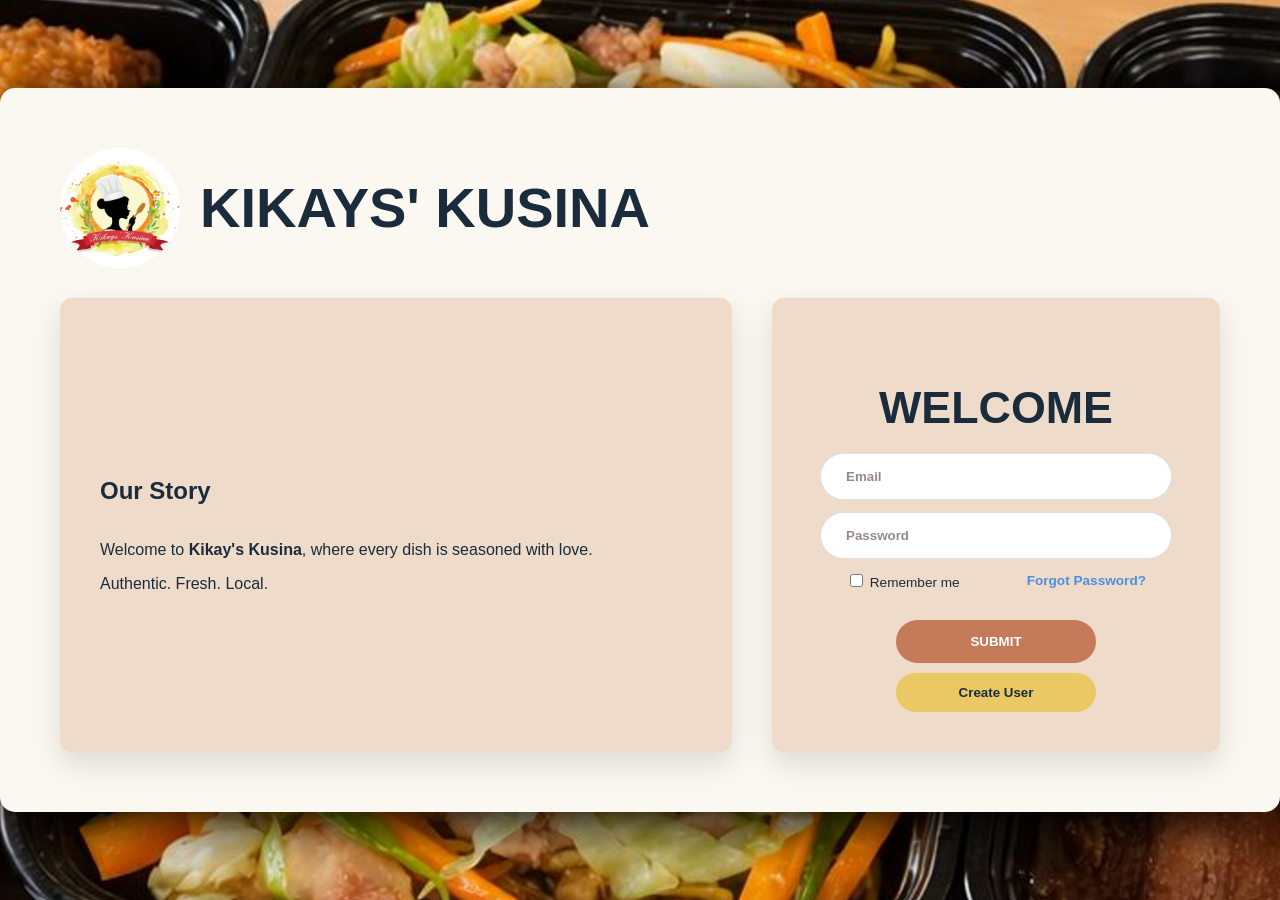
==== home.html @ 61290a39 "updated everything" ====
<!DOCTYPE html>
<html lang="en">
<head>
    <script>
        // Auth guard: kick out users who aren't logged in
        if (!sessionStorage.getItem('userRole')) {
            window.location.replace("login.html");
        }
    </script>
    <meta charset="UTF-8">
    <meta name="viewport" content="width=device-width, initial-scale=1.0">
    <title>Behind The Dishes</title>
    <link rel="stylesheet" href="style.css">
    <link rel="stylesheet" href="https://cdnjs.cloudflare.com/ajax/libs/font-awesome/6.0.0/css/all.min.css">
</head>

<body class="home-page">
    <header class="header-container">
        <nav class="nav-bar">
            <ul class="nav-links">
                <li><a href="#">Home</a></li>
                <li><a href="menu.html">Menu</a></li>
                <li><a href="#about">About Us</a></li>
                <li><a href="#about-section">Service</a></li>
            </ul>
        </nav>
        <!-- FIX: logout now calls the proper logout function instead of just linking to login.html -->
        <a href="#" onclick="logoutUser(); return false;" class="logout-btn">
            <i class="fa-solid fa-right-from-bracket"></i> Logout
        </a>
    </header>

    <main class="hero">
        <div class="hero-text">
            <p class="subtitle">Welcome to Our Delicious Corner</p>
            <h1 class="title">BEHIND THE DISHES</h1>
        </div>
    </main>

    <section class="about-us-section" id="about">
        <h2 class="about-title">ABOUT US</h2>
        <div class="about-grid">
            <div class="about-image">
                <img src="Pics/porke.png" alt="Crispy Roasted Pork">
            </div>
            <div class="about-card">
                <p class="card-subtitle">Premium Catering & Short Order Delights</p>
                <h3 class="card-brand">SAVOR <br> & <br> SOUL</h3>
                <p class="card-description">
                    Bringing gourmet flavors to your most meaningful moments.<br><br>
                    From corporate meetings to intimate celebrations, we craft affordable, chef-inspired dishes tailored for every occasion.
                </p>
                <a href="menu.html" class="menu-btn">MENU</a>
            </div>
            <div class="about-image">
                <img src="Pics/porku.png" alt="Sliced Lechon with Dips">
            </div>
        </div>
    </section>

    <!-- Contact Section -->
    <section class="contact-section">
        <div class="contact-header">
            <h1>Contact Us</h1>
            <p>With over 12 years of service, Kikay's Kusina is Lapu-Lapu City's go-to for "Lami Na, Barato Pa"</p>
        </div>
        <div class="container">
            <div class="contact-wrapper">
                <div class="contact-info">
                    <div class="info-grid">
                        <div class="info-card">
                            <i class="fas fa-phone"></i>
                            <h3>Phone</h3>
                            <p>+63 912 345 6789</p>
                        </div>
                        <div class="info-card">
                            <i class="fab fa-whatsapp"></i>
                            <h3>Whatsapp</h3>
                            <p>082-123-234-345</p>
                        </div>
                        <div class="info-card">
                            <i class="fas fa-envelope"></i>
                            <h3>Email</h3>
                            <p>hello@kikayskusina.com</p>
                        </div>
                        <div class="info-card">
                            <i class="fas fa-store"></i>
                            <h3>Our Shop</h3>
                            <p>Babag 1, Lapu-Lapu City, Philippines, 6015</p>
                        </div>
                    </div>
                    <div class="map-container">
                        <iframe
                            src="https://www.google.com/maps/embed?pb=!1m18!1m12!1m3!1d3925.651060700662!2d123.9528084!3d10.2896735!2m3!1f0!2f0!3f0!3m2!1i1024!2i768!4f13.1!3m3!1m2!1s0x33a99b6fa5c429b7%3A0x6ac23cab3fae4d1f!2sKIKAYS&#39;%20KUSINA!5e0!3m2!1sen!2sph!4v1778330783689!5m2!1sen!2sph"
                            width="100%" height="250" style="border:0;" allowfullscreen="" loading="lazy" referrerpolicy="no-referrer-when-downgrade">
                        </iframe>
                    </div>
                </div>
                <div class="contact-form-container">
                    <h2>Get In Touch</h2>
                    <p>We'd love to hear from you! For faster bookings and inquiries, please reach out through our official channels:</p>
                    <div class="contact-form">
                        <div class="form-group">
                            <label>Name</label>
                            <input type="text" placeholder="Your Name...">
                        </div>
                        <div class="form-group">
                            <label>Email</label>
                            <input type="email" placeholder="example@gmail.com">
                        </div>
                        <div class="form-group">
                            <label>Subject</label>
                            <input type="text" placeholder="Title...">
                        </div>
                        <div class="form-group">
                            <label>Message</label>
                            <textarea rows="5" placeholder="Type Here..."></textarea>
                        </div>
                        <button type="button" class="btn-send">Send Now</button>
                    </div>
                </div>
            </div>
        </div>
    </section>

    <section id="about-section" class="info-section">
        <div class="info-container">
            <div class="contact-info">
                <h2>Contact & Info</h2>
                <p>📍 <strong>Location:</strong><br>Babag 1, Lapu-Lapu City, Philippines, 6015</p>
                <p>⏰ <strong>Hours:</strong><br>Mon - Sat: 9:00 AM - 8:00 PM<br>Sunday: Closed</p>
                <p>📞 <strong>Reach Us:</strong><br>Phone: +63 912 345 6789<br>Email: hello@kikayskusina.com</p>
            </div>
            <div class="story-text">
                <p>Welcome to Kikay's Kusina, where every dish is seasoned with love and tradition. Our journey started in a small family kitchen with a simple mission: to share authentic Filipino flavors with the world.</p>
                <p>We believe that food is a bridge to culture. Every ingredient is hand-picked, and every recipe has been passed down through generations, reimagined for the modern palate.</p>
                <p><strong>Authentic. Fresh. Local.</strong></p>
            </div>
        </div>
    </section>

    <script src="script.js"></script>
</body>
</html>
---- style.css ----
/* --- SECTION 1: GLOBAL VARIABLES --- */
:root {
    --main-bg: #FBF8F1;
    --panel-tan: #EFDBC9;
    --input-bg: #FFFFFF;
    --text-dark: #3D2C24;
    --btn-submit: #C57B5A;
    --btn-create: #EAC864;
    --error-bg: #ff4d4d;
    --success-bg: #4caf50;
    --transition: 0.3s ease;
}

/* --- SECTION 2: GLOBAL BASE STYLES --- */
body {
    margin: 0;
    padding: 0;
    font-family: 'Segoe UI', Arial, sans-serif;
}


/* start of Login Page CSS */
/* --- SECTION 3: LOGIN PAGE SCOPE --- */
.login-page {
    display: flex;
    justify-content: center;
    align-items: center;
    min-height: 100vh;
    margin: 0;

    /* BACKGROUND PHOTO LOGIC */
    /* Assumes food-bg.jpg is in your main folder. If in Pics, use url('Pics/food-bg.jpg') */
    background-image: url('Pics/food.png'); 
    background-size: cover;
    background-position: center;
    background-attachment: fixed;
    background-repeat: no-repeat;
}

.login-page .main-container {
    background-color: var(--main-bg);
    width: 95%; 
    max-width: 1200px; 
    min-height: 600px; 
    padding: 60px;
    border-radius: 15px;
    box-shadow: 0 15px 50px rgba(0, 0, 0, 0.9); 
    display: flex;
    flex-direction: column;
    color: var(--text-dark);
}

.login-page .content-wrapper {
    display: grid;
    grid-template-columns: 1.2fr 0.8fr;
    gap: 40px;
    flex-grow: 1;
}

.login-page .header {
    display: flex;
    align-items: center;
    margin-bottom: 30px;
}

/* LOGO CENTERING */
.login-page .logo-container {
    width: 120px;
    height: 120px;
    margin-right: 20px;
    border-radius: 50%;
    overflow: hidden;
    flex-shrink: 0;
    background-color: #fff;
    display: flex;
    justify-content: center;
    align-items: center;
}

.login-page .main-logo {
    width: 100%;
    height: 100%;
    object-fit: contain; 
    display: block;
}

.login-page .header h1 {
    font-size: 3.5rem;
    font-weight: 800;
    color: var(--text-dark);
    margin: 0;
}

.login-page .intro-panel, 
.login-page .login-panel,
.login-page #forgotSection {
    background-color: var(--panel-tan);
    padding: 40px;
    border-radius: 12px;
    display: flex;
    flex-direction: column;
    justify-content: center;
    box-shadow: 0 12px 30px rgba(0, 0, 0, 0.12);
}

.login-page .login-panel, .login-page #forgotSection { 
    align-items: center; 
    text-align: center; 
}

.login-page h3 {
    font-size: 2.8rem;
    text-transform: uppercase;
    color: var(--text-dark);
    margin-bottom: 20px;
}

.login-page .input-group input {
    width: 300px;
    padding: 15px 25px;
    margin-bottom: 12px;
    background-color: var(--input-bg);
    color: var(--text-dark);
    border-radius: 50px;
    border: 1px solid rgba(61, 44, 36, 0.15);
    font-weight: bold;
}

.login-page .input-group input::placeholder {
    color: rgba(61, 44, 36, 0.55);
}

.login-page .form-options {
    display: flex;
    justify-content: space-between;
    align-items: center;
    width: 300px; 
    margin: 0 auto 20px auto;
    font-size: 0.85rem;
}

.login-page .btn-submit {
    background-color: var(--btn-submit);
    color: white;
    padding: 14px;
    border-radius: 50px;
    border: none;
    font-weight: 900;
    cursor: pointer;
    width: 200px;
    margin: 10px auto;
    text-transform: uppercase;
}

.login-page .create-user-link {
    background-color: var(--btn-create);
    color: var(--text-dark);
    padding: 12px;
    border-radius: 50px;
    border: none;
    font-weight: bold;
    cursor: pointer;
    width: 100%;
    max-width: 200px;
}

.login-page .link-text { color: #4A90E2; text-decoration: none; font-weight: 600; }
.login-page .hidden { display: none !important;
 }

.login-page .error-box, .login-page .success-box {
    margin: 0 auto 15px;
    width: auto;
    font-weight: bold;
    font-size: 0.85rem;
    text-align: center;
}

.login-page .error-box {
    padding: 0;
    border-radius: 0;
    display: block;
    color: var(--error-bg);
    background-color: transparent;
}

.login-page .success-box {
    padding: 0;
    border-radius: 0;
    width: auto;
    display: block;
    color: var(--success-bg);
    background-color: transparent;
    text-align: center;
}

/* End of CSS for Login Page */

/* Start of CSS for Home Page */

/*log out*/
.logout-btn {

    background-color: #fcf6bd; /* Pale yellow */
    padding: 25px 60px;
    border-radius: 50px;
    display: flex;
    justify-content: center;
    align-items: center;
    text-decoration: none;
    color: #000000; /* This makes the text and icon black */
    text-decoration: none; /* Ensures there is no blue underline */
    font-size: 20px; /* Increase this number to make it bigger */
    font-weight: bold;

    margin-left: 50px;
    
    /* The "Floating" Shadow Effect */
    border: 2px solid rgba(47, 44, 44, 0.7); /* Subtle white edge highlight */
    box-shadow: 0 15px 35px rgba(0, 0, 0, 0.08), 0 5px 15px rgba(0, 0, 0, 0.05);
    
}

.logout-btn:hover {
    background-color: #b4af6e;
}

.logout-btn i {
    margin-right: 5px;
    
}

/*basta*/

/*basta/

/*log-out/


/* --- Hero Section & Background --- */
.home-page .hero {
    height: 100vh;
    width: 100%;
    background: linear-gradient(rgba(0, 0, 0, 0.1), rgba(0, 0, 0, 0.1)),
    url("Pics/porku.png"),
    url("Pics/home.png");
    background-size: cover;
    background-position: center;
    display: flex;
    justify-content: center;
    align-items: center;
    text-align: center;
}

/* --- Header & Floating Nav --- */

html, body {
  scroll-behavior: smooth !important;
}

#about {
  /* This prevents your floating nav bar from covering the title */
  scroll-margin-top: 170px; 
}


.home-page .header-container {
    position: absolute;
    top: 30px;
    width: 100%;
    display: flex;
    justify-content: center;
    align-items: center;
    z-index: 10;
}

.home-page .nav-bar {
    background-color: #fcf6bd; /* Pale yellow */
    padding: 25px 60px;
    border-radius: 50px;
    display: flex;
    justify-content: center;
    align-items: center;
    margin-left: 5px;
    
    /* The "Floating" Shadow Effect */
    border: 2px solid rgba(47, 44, 44, 0.7); /* Subtle white edge highlight */
    box-shadow: 0 15px 35px rgba(0, 0, 0, 0.08), 0 5px 15px rgba(0, 0, 0, 0.05);
    
    transition: transform 0.3s ease, box-shadow 0.3s ease;
}

.home-page .nav-links {
    list-style: none;
    display: flex;
    align-items: center;
    gap: 40px;
    margin: 0;
    padding: 0;
}

.home-page .nav-links a {
    text-decoration: none;
    color: #000;
    font-weight: 700; /* Bold links */
    font-size: 1.3rem;
    position: relative;
    transition: color 0.3s ease;
}

.home-page .nav-links a::after {
    content: '';
    position: absolute;
    bottom: -4px;
    left: 0;
    width: 0;
    height: 2px;
    background-color: #3D2C24;
    transition: width 0.3s ease;
}

.home-page .nav-links a:hover {
    color: #C57B5A;
}

.home-page .nav-links a:hover::after {
    width: 100%;
}


/* --- Main Typography --- */
.home-page .hero-text {
    color: #e2e1e1;
}

.home-page .subtitle {
    font-size: 2rem;
    font-weight: 400;
    margin-bottom: 5px;
    font-family: "Outfit", sans-serif !important;
}

.home-page .title {
    font-size: clamp(3rem, 8vw, 6rem); /* Responsive font sizing */
    font-weight: 800;
    margin-top: 1px;
    letter-spacing: -1px;
    line-height: 1;
    text-shadow: 4px 4px 4px rgba(0, 0, 0, 0.5);
}
.home-page .info-section {
    padding: 100px 10%;
    background-color: var(--main-bg);
    color: var(--text-dark);
}

.home-page .info-container {
    display: grid;
    grid-template-columns: 1fr 1.5fr;
    gap: 60px;
    max-width: 1200px;
    margin: 0 auto;
}

.home-page .contact-info h2 {
    font-size: 2.2rem;
    margin-bottom: 25px;
}

.home-page .story-text p {
    font-size: 1.2rem;
    line-height: 1.8;
    margin-bottom: 25px;
}

/* test */
.home-page .process-section {
    padding: 80px 10%;
    background-color: #ffffff;
    color: #1a2b48; /* Deep blue/grey text */
}

.home-page .content-wrapper {
    max-width: 1200px;
    margin: 0 auto;
}

.home-page .process-header {
    text-align: center;
    margin-bottom: 40px;
}

.home-page .process-header h2 {
    font-size: 2rem;
    margin-bottom: 10px;
}

/* --- Tabs --- */
.home-page .tab-container {
    display: flex;
    justify-content: center;
    gap: 15px;
    margin-bottom: 60px;
}

.home-page .tab-btn {
    padding: 10px 25px;
    border-radius: 30px;
    border: none;
    background: #f0f2f5;
    color: #555;
    cursor: pointer;
    font-weight: 600;
}

.home-page .tab-btn.active {
    background: #e2e2e2;
    border: 1px solid #000;
    color: #000;
}

/* --- Grid Layout --- */
.home-page .process-grid {
    display: flex;
    align-items: flex-start;
    gap: 50px;
}

.home-page .process-info {
    flex: 1;
}

.home-page .process-info h3 {
    font-size: 2.5rem;
    margin-bottom: 10px;
}

.home-page .process-info h4 {
    font-size: 1.4rem;
    margin-bottom: 25px;
}

.home-page .process-list {
    list-style: none;
}

.home-page .process-list li {
    margin-bottom: 20px;
    position: relative;
    padding-left: 30px;
    line-height: 1.6;
}

/* Checkmark bullets */
.home-page .process-list li::before {
    content: '✓';
    position: absolute;
    left: 0;
    font-weight: bold;
}

/* --- Image & Blue Accent --- */
.home-page .image-container {
    flex: 1;
    position: relative;
}

.home-page .image-container img {
    width: 100%;
    border-radius: 12px;
    display: block;
    position: relative;
    z-index: 2;
}

.home-page .blue-accent {
    position: absolute;
    bottom: -15px;
    left: -15px;
    width: 60%;
    height: 70%;
    background-color: #1e60d5; /* The blue box in your image */
    border-radius: 8px;
    z-index: 1;
}

/* test */
/* test */
.home-page .process-section {
    padding: 80px 10%;
    background-color: #ffffff;
    color: #1a2b48; /* Deep blue/grey text */
}

.home-page .content-wrapper {
    max-width: 1200px;
    margin: 0 auto;
}

.home-page .process-header {
    text-align: center;
    margin-bottom: 40px;
}

.home-page .process-header h2 {
    font-size: 2rem;
    margin-bottom: 10px;
}

/* --- Tabs --- */
.home-page .tab-container {
    display: flex;
    justify-content: center;
    gap: 15px;
    margin-bottom: 60px;
}

.home-page .tab-btn {
    padding: 10px 25px;
    border-radius: 30px;
    border: none;
    background: #f0f2f5;
    color: #555;
    cursor: pointer;
    font-weight: 600;
}

.home-page .tab-btn.active {
    background: #e2e2e2;
    border: 1px solid #000;
    color: #000;
}

/* --- Grid Layout --- */
.home-page .process-grid {
    display: flex;
    align-items: flex-start;
    gap: 50px;
}

.home-page .process-info {
    flex: 1;
}

.home-page .process-info h3 {
    font-size: 2.5rem;
    margin-bottom: 10px;
}

.home-page .process-info h4 {
    font-size: 1.4rem;
    margin-bottom: 25px;
}

.home-page .process-list {
    list-style: none;
}

.home-page .process-list li {
    margin-bottom: 20px;
    position: relative;
    padding-left: 30px;
    line-height: 1.6;
}

/* Checkmark bullets */
.home-page .process-list li::before {
    content: '✓';
    position: absolute;
    left: 0;
    font-weight: bold;
}

/* --- Image & Blue Accent --- */
.home-page .image-container {
    flex: 1;
    position: relative;
}

.home-page .image-container img {
    width: 100%;
    border-radius: 12px;
    display: block;
    position: relative;
    z-index: 2;
}

.home-page .blue-accent {
    position: absolute;
    bottom: -15px;
    left: -15px;
    width: 60%;
    height: 70%;
    background-color: #1e60d5; /* The blue box in your image */
    border-radius: 8px;
    z-index: 1;
}

/* test */

/* Container Styling */
.home-page .about-us-section {
    background-color: #fdfdc8; /* Pale yellow background */
    padding: 60px 20px;
    text-align: center;
    font-family: 'Arial', sans-serif;
    width: 100%;       /* Background spans full width */
    margin: 0;         /* No gaps on the outside */
    padding: 60px 0;
}

.home-page .about-title {
    font-size: 2.5rem;
    font-weight: 900;
    margin-bottom: 40px;
    letter-spacing: 1px;
}

/* Grid Layout */
.home-page .about-grid {
    display: grid;
    grid-template-columns: 1fr 1fr 1fr; /* Three equal columns */
    gap: 20px;
    max-width: 1200px;
    margin: 0 auto;
    align-items: stretch; /* Ensures card and images are same height */
}

/* Image Styling */
.home-page .about-image img {
    width: 100%;
    height: 100%;
    object-fit: cover; /* Prevents image distortion */
    display: block;
}

/* Center Card Styling */
.home-page .about-card {
    background-color: #ebeba3; /* Slightly darker yellow for the card */
    padding: 40px 20px;
    display: flex;
    flex-direction: column;
    justify-content: center;
    align-items: center;
    border: 1px solid rgba(0,0,0,0.05);
}

.home-page .card-subtitle {
    font-size: 0.75rem;
    color: #a36d6d; /* Muted reddish-brown */
    text-transform: uppercase;
    letter-spacing: 1px;
    margin-bottom: 20px;
}

.home-page .card-brand {
    font-size: 2.2rem;
    font-weight: 900;
    line-height: 1.1;
    color: #6d4c41; /* Brownish tone */
    margin-bottom: 25px;
}

.home-page .card-description {
    font-size: 0.9rem;
    line-height: 1.4;
    color: #1a1a1a;
    max-width: 250px;
    margin-bottom: 30px;
}

/* Menu Pill Button */
.home-page .menu-btn {
    background-color: #fdfdc8; /* Matches section background */
    color: #000;
    text-decoration: none;
    padding: 12px 45px;
    border-radius: 50px;
    font-weight: 900;
    font-size: 1.1rem;
    box-shadow: 0 4px 10px rgba(0,0,0,0.1);
    transition: transform 0.2s ease;
}

.home-page .menu-btn:hover {
    transform: scale(1.05);
}

/* test */

/* test */

/* contact-page */

:root {
    --primary-brown: #c68c5d;
    --bg-light: #ebeba3;
    --card-bg: #fdf3ed;
    --text-dark: #1a2b3c;
    --text-muted: #666;
}

.contact-section {
    font-family: 'Arial', sans-serif;
    background-color: #fff;
    padding-bottom: 80px;
}

.container {
    max-width: 1100px;
    margin: 0 auto;
    padding: 0 20px;
}

/* Header with Background Bread Image */
.contact-header {
    text-align: center;
    padding: 100px 20px;
    background: url('path-to-your-bread-image.jpg') center bottom no-repeat;
    background-size: cover;
    background-color: var(--bg-light);
    margin-bottom: 60px;
}

.contact-header h1 {
    font-size: 3rem;
    color: var(--text-dark);
    margin-bottom: 10px;
}

.contact-header p {
    max-width: 600px;
    margin: 0 auto;
    color: var(--text-muted);
}

/* Layout Wrapper */
.contact-wrapper {
    display: flex;
    gap: 50px;
    flex-wrap: wrap;
}

.contact-info, .contact-form-container {
    flex: 1;
    min-width: 350px;
}

/* Info Cards Grid */
.info-grid {
    display: grid;
    grid-template-columns: 1fr 1fr;
    gap: 20px;
    margin-bottom: 30px;
}

.info-card {
    background-color: var(--card-bg);
    padding: 30px 20px;
    text-align: center;
    border-radius: 8px;
}

.info-card i {
    font-size: 1.5rem;
    color: #4a332d;
    margin-bottom: 15px;
}

.info-card h3 {
    font-size: 1.1rem;
    margin-bottom: 8px;
    color: var(--text-dark);
}

.info-card p {
    font-size: 0.9rem;
    color: var(--text-muted);
}

.map-container {
    border-radius: 8px;
    overflow: hidden;
    box-shadow: 0 4px 10px rgba(0,0,0,0.05);
}

/* Form Styles */
.contact-form-container h2 {
    font-size: 2.2rem;
    color: var(--text-dark);
    margin-bottom: 15px;
}

.contact-form-container p {
    color: var(--text-muted);
    margin-bottom: 30px;
}

.form-group {
    margin-bottom: 20px;
}

.form-group label {
    display: block;
    font-weight: bold;
    margin-bottom: 8px;
    color: var(--text-dark);
}

.form-group input, 
.form-group textarea {
    width: 100%;
    padding: 12px;
    border: 1px solid #eee;
    background-color: #fcfcfc;
    border-radius: 5px;
    font-size: 1rem;
}

.btn-send {
    width: 100%;
    padding: 15px;
    background-color: var(--primary-brown);
    color: white;
    border: none;
    border-radius: 25px;
    font-size: 1rem;
    font-weight: bold;
    cursor: pointer;
    transition: background 0.3s;
}

.btn-send:hover {
    background-color: #a6734d;
}

/* contact-page */


@media (max-width: 768px) {
    .login-page .content-wrapper { grid-template-columns: 1fr; }
    .login-page .main-container { padding: 30px; }
}
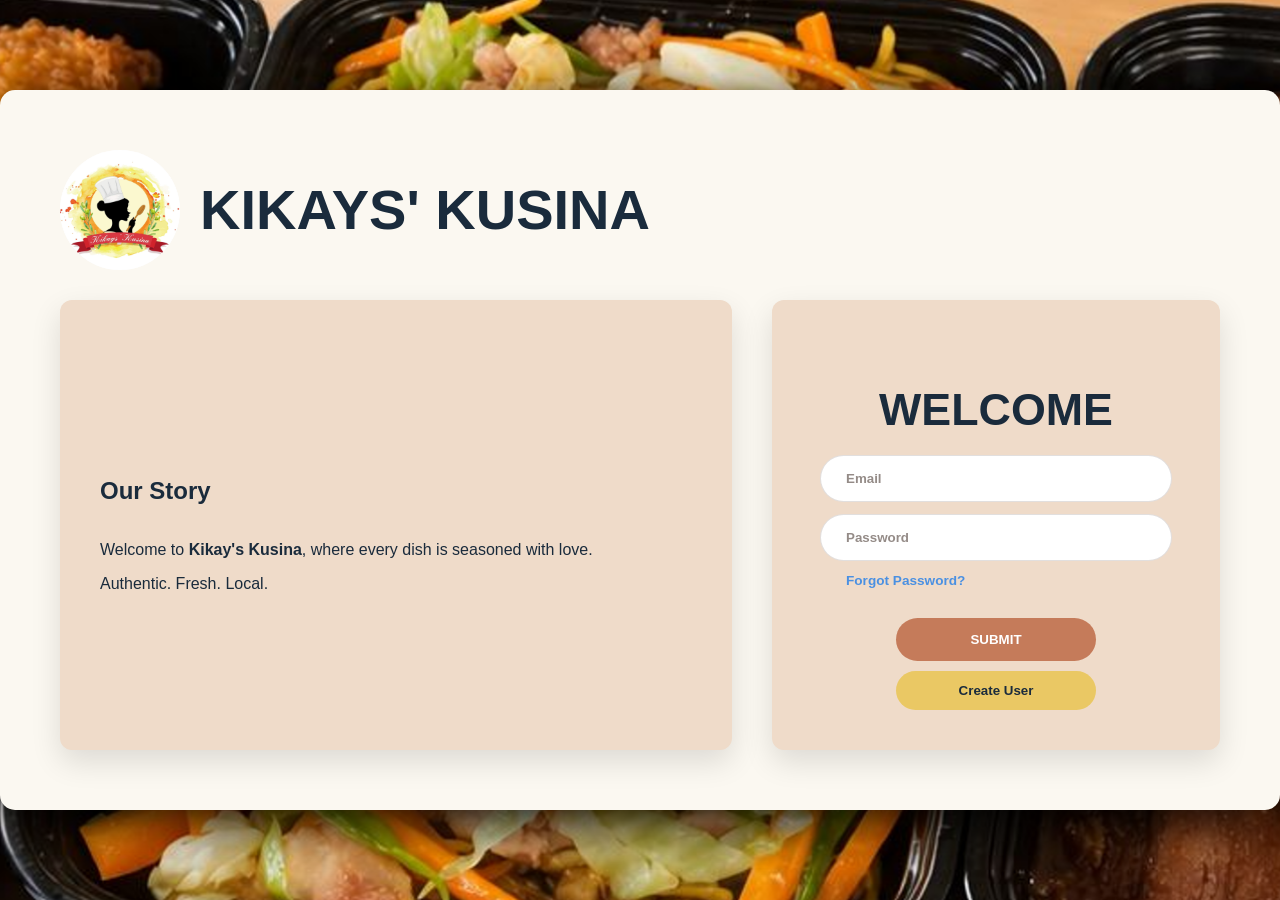
==== commit fb86d616: "yes" ====
--- a/home.html
+++ b/home.html
@@ -1,144 +1,176 @@
-<!DOCTYPE html>
-<html lang="en">
-<head>
-    <script>
-        // Auth guard: kick out users who aren't logged in
-        if (!sessionStorage.getItem('userRole')) {
-            window.location.replace("login.html");
-        }
-    </script>
-    <meta charset="UTF-8">
-    <meta name="viewport" content="width=device-width, initial-scale=1.0">
-    <title>Behind The Dishes</title>
-    <link rel="stylesheet" href="style.css">
-    <link rel="stylesheet" href="https://cdnjs.cloudflare.com/ajax/libs/font-awesome/6.0.0/css/all.min.css">
-</head>
-
-<body class="home-page">
-    <header class="header-container">
-        <nav class="nav-bar">
-            <ul class="nav-links">
-                <li><a href="#">Home</a></li>
-                <li><a href="menu.html">Menu</a></li>
-                <li><a href="#about">About Us</a></li>
-                <li><a href="#about-section">Service</a></li>
-            </ul>
-        </nav>
-        <!-- FIX: logout now calls the proper logout function instead of just linking to login.html -->
-        <a href="#" onclick="logoutUser(); return false;" class="logout-btn">
-            <i class="fa-solid fa-right-from-bracket"></i> Logout
-        </a>
-    </header>
-
-    <main class="hero">
-        <div class="hero-text">
-            <p class="subtitle">Welcome to Our Delicious Corner</p>
-            <h1 class="title">BEHIND THE DISHES</h1>
-        </div>
-    </main>
-
-    <section class="about-us-section" id="about">
-        <h2 class="about-title">ABOUT US</h2>
-        <div class="about-grid">
-            <div class="about-image">
-                <img src="Pics/porke.png" alt="Crispy Roasted Pork">
-            </div>
-            <div class="about-card">
-                <p class="card-subtitle">Premium Catering & Short Order Delights</p>
-                <h3 class="card-brand">SAVOR <br> & <br> SOUL</h3>
-                <p class="card-description">
-                    Bringing gourmet flavors to your most meaningful moments.<br><br>
-                    From corporate meetings to intimate celebrations, we craft affordable, chef-inspired dishes tailored for every occasion.
-                </p>
-                <a href="menu.html" class="menu-btn">MENU</a>
-            </div>
-            <div class="about-image">
-                <img src="Pics/porku.png" alt="Sliced Lechon with Dips">
-            </div>
-        </div>
-    </section>
-
-    <!-- Contact Section -->
-    <section class="contact-section">
-        <div class="contact-header">
-            <h1>Contact Us</h1>
-            <p>With over 12 years of service, Kikay's Kusina is Lapu-Lapu City's go-to for "Lami Na, Barato Pa"</p>
-        </div>
-        <div class="container">
-            <div class="contact-wrapper">
-                <div class="contact-info">
-                    <div class="info-grid">
-                        <div class="info-card">
-                            <i class="fas fa-phone"></i>
-                            <h3>Phone</h3>
-                            <p>+63 912 345 6789</p>
-                        </div>
-                        <div class="info-card">
-                            <i class="fab fa-whatsapp"></i>
-                            <h3>Whatsapp</h3>
-                            <p>082-123-234-345</p>
-                        </div>
-                        <div class="info-card">
-                            <i class="fas fa-envelope"></i>
-                            <h3>Email</h3>
-                            <p>hello@kikayskusina.com</p>
-                        </div>
-                        <div class="info-card">
-                            <i class="fas fa-store"></i>
-                            <h3>Our Shop</h3>
-                            <p>Babag 1, Lapu-Lapu City, Philippines, 6015</p>
-                        </div>
-                    </div>
-                    <div class="map-container">
-                        <iframe
-                            src="https://www.google.com/maps/embed?pb=!1m18!1m12!1m3!1d3925.651060700662!2d123.9528084!3d10.2896735!2m3!1f0!2f0!3f0!3m2!1i1024!2i768!4f13.1!3m3!1m2!1s0x33a99b6fa5c429b7%3A0x6ac23cab3fae4d1f!2sKIKAYS&#39;%20KUSINA!5e0!3m2!1sen!2sph!4v1778330783689!5m2!1sen!2sph"
-                            width="100%" height="250" style="border:0;" allowfullscreen="" loading="lazy" referrerpolicy="no-referrer-when-downgrade">
-                        </iframe>
-                    </div>
-                </div>
-                <div class="contact-form-container">
-                    <h2>Get In Touch</h2>
-                    <p>We'd love to hear from you! For faster bookings and inquiries, please reach out through our official channels:</p>
-                    <div class="contact-form">
-                        <div class="form-group">
-                            <label>Name</label>
-                            <input type="text" placeholder="Your Name...">
-                        </div>
-                        <div class="form-group">
-                            <label>Email</label>
-                            <input type="email" placeholder="example@gmail.com">
-                        </div>
-                        <div class="form-group">
-                            <label>Subject</label>
-                            <input type="text" placeholder="Title...">
-                        </div>
-                        <div class="form-group">
-                            <label>Message</label>
-                            <textarea rows="5" placeholder="Type Here..."></textarea>
-                        </div>
-                        <button type="button" class="btn-send">Send Now</button>
-                    </div>
-                </div>
-            </div>
-        </div>
-    </section>
-
-    <section id="about-section" class="info-section">
-        <div class="info-container">
-            <div class="contact-info">
-                <h2>Contact & Info</h2>
-                <p>📍 <strong>Location:</strong><br>Babag 1, Lapu-Lapu City, Philippines, 6015</p>
-                <p>⏰ <strong>Hours:</strong><br>Mon - Sat: 9:00 AM - 8:00 PM<br>Sunday: Closed</p>
-                <p>📞 <strong>Reach Us:</strong><br>Phone: +63 912 345 6789<br>Email: hello@kikayskusina.com</p>
-            </div>
-            <div class="story-text">
-                <p>Welcome to Kikay's Kusina, where every dish is seasoned with love and tradition. Our journey started in a small family kitchen with a simple mission: to share authentic Filipino flavors with the world.</p>
-                <p>We believe that food is a bridge to culture. Every ingredient is hand-picked, and every recipe has been passed down through generations, reimagined for the modern palate.</p>
-                <p><strong>Authentic. Fresh. Local.</strong></p>
-            </div>
-        </div>
-    </section>
-
-    <script src="script.js"></script>
-</body>
+<!DOCTYPE html>
+<html lang="en">
+<head>
+    <script>
+        (function () {
+            var role = sessionStorage.getItem('userRole');
+            if (!role) {
+                window.location.replace("login.html");
+            } else if (role === 'admin') {
+                window.location.replace("admin.html");
+            }
+        }());
+    </script>
+    <meta charset="UTF-8">
+    <meta name="viewport" content="width=device-width, initial-scale=1.0">
+    <title>Behind The Dishes | Kikay's Kusina</title>
+    <link rel="stylesheet" href="style.css">
+    <link rel="stylesheet" href="https://cdnjs.cloudflare.com/ajax/libs/font-awesome/6.0.0/css/all.min.css">
+</head>
+
+<body class="home-page">
+    <header class="header-container">
+        <nav class="nav-bar">
+            <!-- Left: nav links -->
+            <ul class="nav-links">
+                <li><a href="#">Home</a></li>
+                <li><a href="menu.html">Menu</a></li>
+                <li><a href="#about-section">About Us</a></li>
+            </ul>
+
+            <!-- Right: profile + logout -->
+            <div class="nav-actions">
+                <a href="profile.html" class="nav-profile-btn" title="My Profile">
+                    <i class="fa-solid fa-circle-user"></i>
+                    <span>Profile</span>
+                </a>
+                <a href="#" onclick="logoutUser(); return false;" class="nav-logout-btn" title="Logout">
+                    <i class="fa-solid fa-right-from-bracket"></i>
+                    <span>Logout</span>
+                </a>
+            </div>
+        </nav>
+    </header>
+
+    <main class="hero">
+        <div class="hero-text">
+            <p class="subtitle">Welcome to Our Delicious Corner</p>
+            <h1 class="title">BEHIND THE DISHES</h1>
+        </div>
+    </main>
+
+    <section class="about-us-section" id="about">
+        <h2 class="about-title">ABOUT US</h2>
+        <div class="about-grid">
+            <div class="about-image">
+                <img src="Pics/porke.png" alt="Crispy Roasted Pork">
+            </div>
+            <div class="about-card">
+                <p class="card-subtitle">Premium Catering &amp; Short Order Delights</p>
+                <h3 class="card-brand">SAVOR <br> &amp; <br> SOUL</h3>
+                <p class="card-description">
+                    Bringing gourmet flavors to your most meaningful moments.<br><br>
+                    From corporate meetings to intimate celebrations, we craft affordable,
+                    chef-inspired dishes tailored for every occasion.
+                </p>
+                <a href="menu.html" class="menu-btn">MENU</a>
+            </div>
+            <div class="about-image">
+                <img src="Pics/porku.png" alt="Sliced Lechon with Dips">
+            </div>
+        </div>
+    </section>
+
+    <!-- Contact Section -->
+    <section class="contact-section">
+        <div class="contact-header">
+            <h1>Contact Us</h1>
+            <p>With over 12 years of service, Kikay's Kusina is Lapu-Lapu City's go-to for "Lami Na, Barato Pa"</p>
+        </div>
+        <div class="container">
+            <div class="contact-wrapper">
+                <div class="contact-info">
+                    <div class="info-grid">
+                        <div class="info-card">
+                            <i class="fas fa-phone"></i>
+                            <h3>Phone</h3>
+                            <p>+63 912 345 6789</p>
+                        </div>
+                        <div class="info-card">
+                            <i class="fab fa-whatsapp"></i>
+                            <h3>Whatsapp</h3>
+                            <p>082-123-234-345</p>
+                        </div>
+                        <div class="info-card">
+                            <i class="fas fa-envelope"></i>
+                            <h3>Email</h3>
+                            <p>hello@kikayskusina.com</p>
+                        </div>
+                        <div class="info-card">
+                            <i class="fas fa-store"></i>
+                            <h3>Our Shop</h3>
+                            <p>Babag 1, Lapu-Lapu City, Philippines, 6015</p>
+                        </div>
+                    </div>
+                    <div class="map-container">
+                        <iframe
+                            src="https://www.google.com/maps/embed?pb=!1m18!1m12!1m3!1d3925.651060700662!2d123.9528084!3d10.2896735!2m3!1f0!2f0!3f0!3m2!1i1024!2i768!4f13.1!3m3!1m2!1s0x33a99b6fa5c429b7%3A0x6ac23cab3fae4d1f!2sKIKAYS&#39;%20KUSINA!5e0!3m2!1sen!2sph!4v1778330783689!5m2!1sen!2sph"
+                            width="100%" height="250" style="border:0;" allowfullscreen="" loading="lazy"
+                            referrerpolicy="no-referrer-when-downgrade">
+                        </iframe>
+                    </div>
+                </div>
+                <div class="contact-form-container">
+                    <h2>Get In Touch</h2>
+                    <p>We'd love to hear from you! For faster bookings and inquiries, please reach out through our official channels:</p>
+                    <div class="contact-form">
+                        <div class="form-group">
+                            <label for="contact-name">Name</label>
+                            <input type="text" id="contact-name" placeholder="Your Name..." autocomplete="name">
+                        </div>
+                        <div class="form-group">
+                            <label for="contact-email">Email</label>
+                            <input type="email" id="contact-email" placeholder="example@gmail.com" autocomplete="email">
+                        </div>
+                        <div class="form-group">
+                            <label for="contact-subject">Subject</label>
+                            <input type="text" id="contact-subject" placeholder="Title...">
+                        </div>
+                        <div class="form-group">
+                            <label for="contact-message">Message</label>
+                            <textarea id="contact-message" rows="5" placeholder="Type Here..."></textarea>
+                        </div>
+                        <button type="button" class="btn-send" id="sendContactBtn">Send Now</button>
+                    </div>
+                </div>
+            </div>
+        </div>
+    </section>
+
+    <section id="about-section" class="info-section">
+        <div class="info-container">
+            <div class="contact-info">
+                <h2>Contact &amp; Info</h2>
+                <p>📍 <strong>Location:</strong><br>Babag 1, Lapu-Lapu City, Philippines, 6015</p>
+                <p>⏰ <strong>Hours:</strong><br>Mon - Sat: 9:00 AM - 8:00 PM<br>Sunday: Closed</p>
+                <p>📞 <strong>Reach Us:</strong><br>Phone: +63 912 345 6789<br>Email: hello@kikayskusina.com</p>
+            </div>
+            <div class="story-text">
+                <p>Welcome to Kikay's Kusina, where every dish is seasoned with love and tradition. Our journey started in a small family kitchen with a simple mission: to share authentic Filipino flavors with the world.</p>
+                <p>We believe that food is a bridge to culture. Every ingredient is hand-picked, and every recipe has been passed down through generations, reimagined for the modern palate.</p>
+                <p><strong>Authentic. Fresh. Local.</strong></p>
+            </div>
+        </div>
+    </section>
+
+    <script src="script.js"></script>
+    <script>
+        document.getElementById('sendContactBtn').addEventListener('click', function () {
+            var name    = document.getElementById('contact-name').value.trim();
+            var email   = document.getElementById('contact-email').value.trim();
+            var subject = document.getElementById('contact-subject').value.trim();
+            var message = document.getElementById('contact-message').value.trim();
+
+            if (!name || !email || !message) {
+                alert("Please fill in your name, email, and message.");
+                return;
+            }
+            alert("Thank you, " + name + "! Your message has been received. We'll get back to you soon.");
+            document.getElementById('contact-name').value    = '';
+            document.getElementById('contact-email').value   = '';
+            document.getElementById('contact-subject').value = '';
+            document.getElementById('contact-message').value = '';
+        });
+    </script>
+</body>
 </html>
--- a/style.css
+++ b/style.css
@@ -198,43 +198,59 @@
 
 /* Start of CSS for Home Page */
 
-/*log out*/
-.logout-btn {
-
-    background-color: #fcf6bd; /* Pale yellow */
-    padding: 25px 60px;
+/* ── HOME PAGE NAV ACTIONS (profile + logout) ──────────── */
+.home-page .nav-actions {
+    display: flex;
+    align-items: center;
+    gap: 10px;
+    margin-left: 32px;
+}
+
+.home-page .nav-profile-btn,
+.home-page .nav-logout-btn {
+    display: flex;
+    align-items: center;
+    gap: 7px;
+    padding: 10px 20px;
     border-radius: 50px;
-    display: flex;
-    justify-content: center;
-    align-items: center;
     text-decoration: none;
-    color: #000000; /* This makes the text and icon black */
-    text-decoration: none; /* Ensures there is no blue underline */
-    font-size: 20px; /* Increase this number to make it bigger */
-    font-weight: bold;
-
-    margin-left: 50px;
-    
-    /* The "Floating" Shadow Effect */
-    border: 2px solid rgba(47, 44, 44, 0.7); /* Subtle white edge highlight */
-    box-shadow: 0 15px 35px rgba(0, 0, 0, 0.08), 0 5px 15px rgba(0, 0, 0, 0.05);
-    
-}
-
-.logout-btn:hover {
-    background-color: #b4af6e;
-}
-
-.logout-btn i {
-    margin-right: 5px;
-    
-}
-
-/*basta*/
-
-/*basta/
-
-/*log-out/
+    font-size: 0.95rem;
+    font-weight: 700;
+    transition: background-color 0.2s ease, transform 0.15s ease;
+    white-space: nowrap;
+}
+
+/* Profile button — warm amber fill */
+.home-page .nav-profile-btn {
+    background-color: #C57B5A;
+    color: #fff;
+    border: 2px solid #C57B5A;
+}
+
+.home-page .nav-profile-btn:hover {
+    background-color: #a85f40;
+    border-color: #a85f40;
+    transform: translateY(-1px);
+}
+
+/* Logout button — ghost style */
+.home-page .nav-logout-btn {
+    background-color: transparent;
+    color: #3D2C24;
+    border: 2px solid rgba(61, 44, 36, 0.45);
+}
+
+.home-page .nav-logout-btn:hover {
+    background-color: #3D2C24;
+    color: #fcf6bd;
+    border-color: #3D2C24;
+    transform: translateY(-1px);
+}
+
+.home-page .nav-profile-btn i,
+.home-page .nav-logout-btn i {
+    font-size: 1rem;
+}
 
 
 /* --- Hero Section & Background --- */
@@ -267,7 +283,10 @@
 .home-page .header-container {
     position: absolute;
     top: 30px;
-    width: 100%;
+    left: 50%;
+    transform: translateX(-50%);
+    width: 90%;
+    max-width: 1100px;
     display: flex;
     justify-content: center;
     align-items: center;
@@ -275,18 +294,15 @@
 }
 
 .home-page .nav-bar {
-    background-color: #fcf6bd; /* Pale yellow */
-    padding: 25px 60px;
+    background-color: #fcf6bd;
+    padding: 16px 36px;
     border-radius: 50px;
     display: flex;
-    justify-content: center;
-    align-items: center;
-    margin-left: 5px;
-    
-    /* The "Floating" Shadow Effect */
-    border: 2px solid rgba(47, 44, 44, 0.7); /* Subtle white edge highlight */
+    justify-content: space-between;
+    align-items: center;
+    gap: 16px;
+    border: 2px solid rgba(47, 44, 44, 0.7);
     box-shadow: 0 15px 35px rgba(0, 0, 0, 0.08), 0 5px 15px rgba(0, 0, 0, 0.05);
-    
     transition: transform 0.3s ease, box-shadow 0.3s ease;
 }
 
@@ -686,9 +702,6 @@
     transform: scale(1.05);
 }
 
-/* test */
-
-/* test */
 
 /* contact-page */
 
@@ -716,7 +729,6 @@
 .contact-header {
     text-align: center;
     padding: 100px 20px;
-    background: url('path-to-your-bread-image.jpg') center bottom no-repeat;
     background-size: cover;
     background-color: var(--bg-light);
     margin-bottom: 60px;
@@ -840,4 +852,4 @@
 @media (max-width: 768px) {
     .login-page .content-wrapper { grid-template-columns: 1fr; }
     .login-page .main-container { padding: 30px; }
-}
+}
